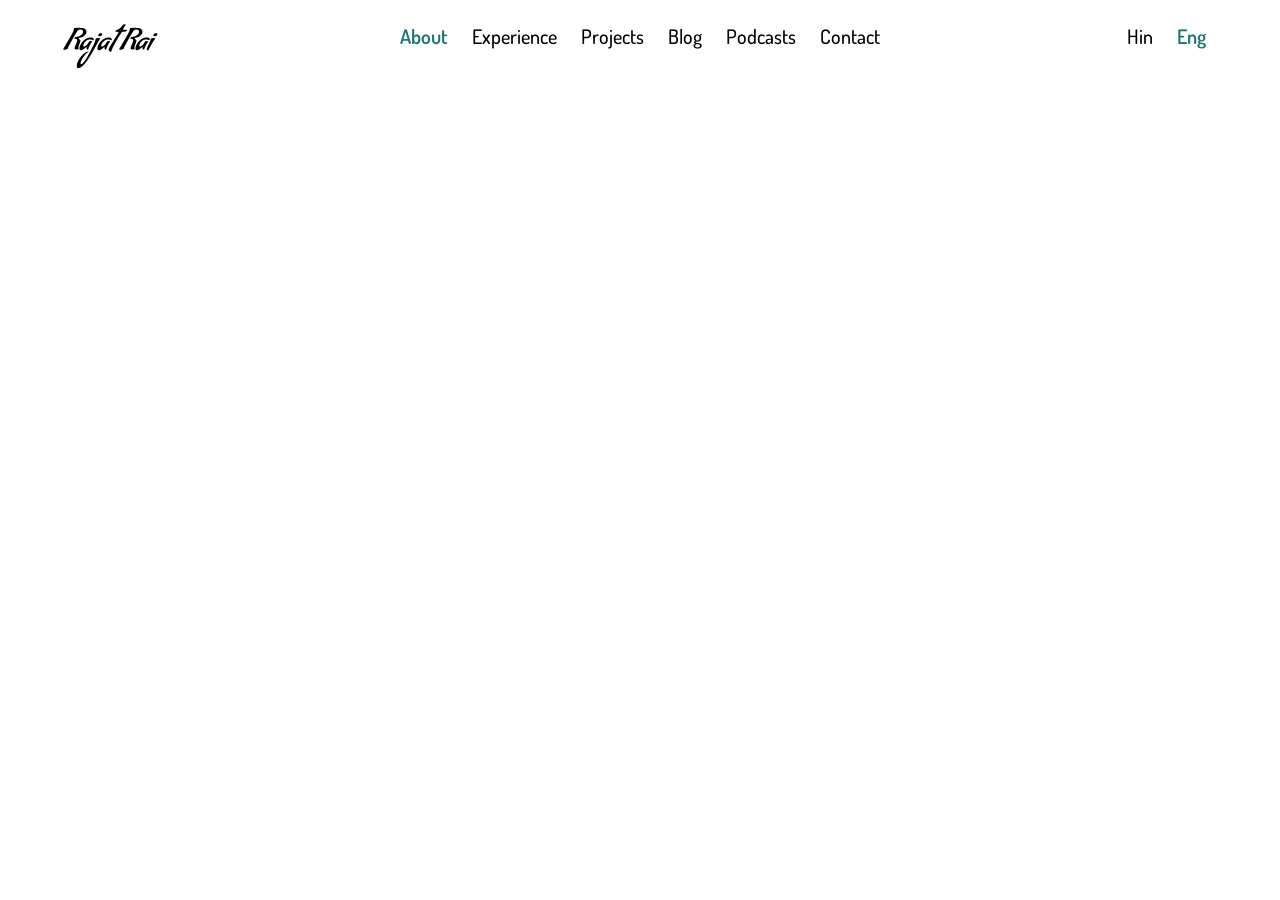
==== Index.html @ 8eec17de "Added New Template Modified the page" ====
<!DOCTYPE html>
<html>
    <head>
        <meta charset="Utf8">
        <meta name="viewport" content="width=device-width, initial-scale=1.0">
        <title>
            Rajat Rai
        </title>
        <link rel="Stylesheet" href="style.css">
        <link rel="preconnect" href="https://fonts.gstatic.com">
        <link href="https://fonts.googleapis.com/css2?family=Condiment&display=swap" rel="stylesheet"> 
        <link href="https://fonts.googleapis.com/css2?family=Condiment&family=Dosis:wght@300;400&display=swap" rel="stylesheet"> 
        <body>
            <div class="main-contain">
                <section class="one">
                        <div class="header">
                            <div class="logo">
                                <a href="//">Rajat Rai</a>
                            </div>
                            <div class="head-lang">
                                <a href="//">Hin</a>
                                <a class="active" href="//">Eng</a>
                            </div>
                            <div class="head-mid">
                                <a class="active" href="//">About</a>
                                <a href="//">Experience</a>
                                <a href="//">Projects</a>
                                <a href="//">Blog</a>
                                <a href="//">Podcasts</a>
                                <a href="//">Contact</a>
                            </div>
                            
                        </div>
                </section>
            </div>
        </body>
        


    </head>
</html>
---- style.css ----
* {
    box-sizing: border-box;
  }
  
body{
    margin:0;
    top:0;
}


.main-contain{
    margin: auto;
    width:90%;
}
.one{
    display: block;
}

.header{
    width: 100%;
    margin-top:2%;
    display:flexbox;
}
.header a.active{
    color:/*#30D5C8*/ #1a7870;
    font-weight: 600;
}
.header a:hover{
    color:#3d4747;
    font-weight: 600;
}
.logo{
    float: left;
    width: max-content;
}

.logo a{
    font-family: 'Condiment', cursive;
    font-size: 30px;
    color: black;
    text-decoration: none;
}


.head-mid{
    margin: auto;
    text-align: center;
    width: max-content;
   
}
.head-mid a{
    font-family: 'Dosis', sans-serif;
    font-size: 20px;
    color: black;
    text-decoration: none;
    padding: 10px;
    font-weight: 500;
}

.head-lang{
    float:right;
    margin-top: 0%;
    width: max-content;
}

.head-lang a{
    font-family: 'Dosis', sans-serif;
    font-size: 20px;
    color: black;
    text-decoration: none;
    padding: 10px;
    font-weight: 500;
}
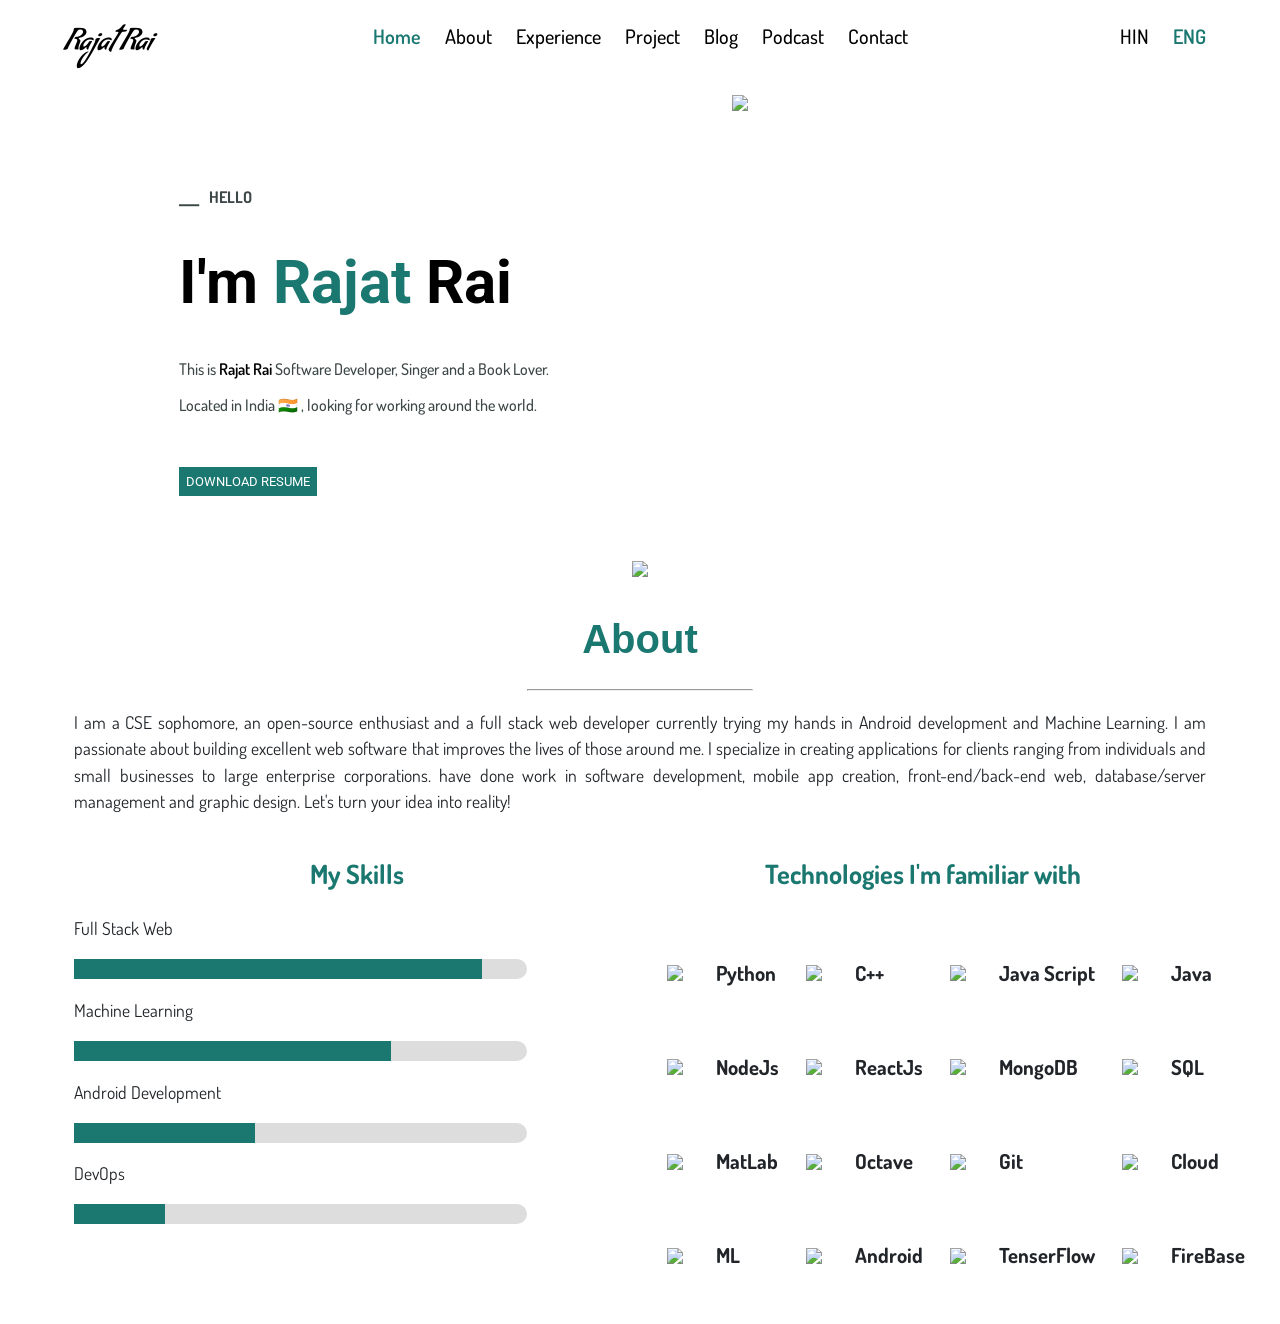
==== commit 7b96059c: "Add files via upload" ====
--- a/Index.html
+++ b/Index.html
@@ -10,29 +10,154 @@
         <link rel="preconnect" href="https://fonts.gstatic.com">
         <link href="https://fonts.googleapis.com/css2?family=Condiment&display=swap" rel="stylesheet"> 
         <link href="https://fonts.googleapis.com/css2?family=Condiment&family=Dosis:wght@300;400&display=swap" rel="stylesheet"> 
+        <link href="https://fonts.googleapis.com/css2?family=Roboto:wght@700&display=swap" rel="stylesheet"> 
         <body>
             <div class="main-contain">
-                <section class="one">
-                        <div class="header">
-                            <div class="logo">
-                                <a href="//">Rajat Rai</a>
+                    <div class="one">
+                            <div class="header">
+                                <div class="logo">
+                                    <a href="//">Rajat Rai</a>
+                                </div>
+                                <div class="head-lang">
+                                    <a href="//">Hin</a>
+                                    <a class="active" href="//">Eng</a>
+                                </div>
+                                <div class="head-mid">
+                                    <a class="active" href="//">Home</a>
+                                    <a href="//">About</a>
+                                    <a href="//">Experience</a>
+                                    <a href="//">Project</a>
+                                    <a href="//">Blog</a>
+                                    <a href="//">Podcast</a>
+                                    <a href="//">Contact</a>
+                                </div>
+                                
                             </div>
-                            <div class="head-lang">
-                                <a href="//">Hin</a>
-                                <a class="active" href="//">Eng</a>
+                            <div class="min-content">
+                                <div class="min-intro">
+                                    <div class="msg-1">
+                                        <span>&#9135;&#9135;&emsp13;&emsp13;Hello</span>
+                                    </div>
+                                    <div class="msg-2">
+                                        <h1>I'm <span style="color: #1a7870;">Rajat</span> Rai</h1>
+                                    </div>
+                                    <div class="msg-3">
+                                        <p>This is <span style="color:black;font-weight: 600;">Rajat Rai </span> Software Developer, Singer and a Book Lover.</p>
+                                        <p>Located in India 🇮🇳 , looking for working around the world.</p>
+                                    </div>
+                                    <br>
+                                    <br>
+                                    <div class="cv-button">
+                                        <button>Download Resume</button>
+                                    </div>
+                                </div>
+                                <div class="min-img">
+                                    <img src="images/model-image.png">
+                                </div>
+                                <div class="min-down">
+                                    <img class="vert-move" src="icons/down.svg">
+                                </div>
                             </div>
-                            <div class="head-mid">
-                                <a class="active" href="//">About</a>
-                                <a href="//">Experience</a>
-                                <a href="//">Projects</a>
-                                <a href="//">Blog</a>
-                                <a href="//">Podcasts</a>
-                                <a href="//">Contact</a>
+                    </div>
+                     <div class="two">
+                        <div class="abt-title">
+                            <h1>About</h1>
+                            <hr class="abt-hr">
+                            <div class=abt>
+                                <p>I am a CSE sophomore, an open-source enthusiast and a full stack web developer currently trying my hands in Android development and Machine Learning. I am passionate about building excellent web software that improves the lives of those around me. I specialize in creating applications for clients ranging from individuals and small businesses to large enterprise corporations. have done work in software development, mobile app creation, front-end/back-end web, database/server management and graphic design. Let's turn your idea into reality!</p>
                             </div>
-                            
                         </div>
-                </section>
+                        <div class="Skill-tech">
+                            <div class="skill">
+                                <h2>My Skills</h2>
+                                <p>Full Stack Web</p>
+                                <div class="container">
+                                <div class="skills web"></div>
+                                </div>
+
+                                <p>Machine Learning</p>
+                                <div class="container">
+                                <div class="skills ml"></div>
+                                </div>
+
+                                <p>Android Development</p>
+                                <div class="container">
+                                <div class="skills ad"></div>
+                                </div>
+
+                                <p>DevOps</p>
+                                <div class="container">
+                                <div class="skills do"></div>
+                                </div>
+                            </div>
+                            <div class="tech">
+                                <h2>Technologies I'm familiar with</h2>
+                                <table class="tech-table">
+                                    <tr>
+                                        <td><img src="Tech-logo/python.ico"></td>
+                                        <td><h3>Python</h3></td>
+
+                                        <td><img src="Tech-logo/cpp.ico"></td>
+                                        <td><h3>C++</h3></td>
+
+                                        <td><img src="Tech-logo/js.ico"></td>
+                                        <td><h3>Java Script</h3></td>
+
+                                        <td><img src="Tech-logo/java.ico"></td>
+                                        <td><h3>Java</h3></td>
+                                    </tr>
+                                    
+                                    <tr>
+                                        <td><img src="Tech-logo/node.ico"></td>
+                                        <td><h3>NodeJs</h3></td>
+
+                                        <td><img src="Tech-logo/react.ico"></td>
+                                        <td><h3>ReactJs</h3></td>
+
+                                        <td><img src="Tech-logo/mongo.ico"></td>
+                                        <td><h3>MongoDB</h3></td>
+
+                                        <td><img src="Tech-logo/sql.ico"></td>
+                                        <td><h3>SQL</h3></td>
+                                    </tr>
+
+                                    <tr>
+                                        <td><img src="Tech-logo/mat.ico"></td>
+                                        <td><h3>MatLab</h3></td>
+
+                                        <td><img src="Tech-logo/oc.ico"></td>
+                                        <td><h3>Octave</h3></td>
+
+                                        <td><img src="Tech-logo/git.ico"></td>
+                                        <td><h3>Git</h3></td>
+
+                                        <td><img src="Tech-logo/cloud.ico"></td>
+                                        <td><h3>Cloud</h3></td>
+                                    </tr>
+
+                                    <tr>
+                                        <td><img src="Tech-logo/ml.ico"></td>
+                                        <td><h3>ML</h3></td>
+
+                                        <td><img src="Tech-logo/an.ico"></td>
+                                        <td><h3>Android</h3></td>
+
+                                        <td><img src="Tech-logo/tf.ico"></td>
+                                        <td><h3>TenserFlow</h3></td>
+
+                                        <td><img src="Tech-logo/fire.ico"></td>
+                                        <td><h3>FireBase</h3></td>
+
+                                    </tr>
+                                    
+                                    
+                                </table>
+                                
+                            </div>
+                        </div>
+                    </div>
             </div>
+            
         </body>
         
 
--- a/style.css
+++ b/style.css
@@ -11,9 +11,12 @@
 .main-contain{
     margin: auto;
     width:90%;
+    height: 100%;
 }
 .one{
-    display: block;
+    display:inline-block;
+    width:100%;
+    
 }
 
 .header{
@@ -70,4 +73,165 @@
     text-decoration: none;
     padding: 10px;
     font-weight: 500;
+    text-transform: uppercase;
+}
+
+.min-content{
+    margin-top: 10%;
+    width:80%;
+    margin:auto;   
+    
+}
+
+.min-intro{
+    float:left;
+    margin-top: 15%;
+    width: 60%;
+}
+.msg-1{
+    font-family: 'Dosis', sans-serif;
+    color: #3d4747;
+    text-transform: uppercase;
+    font-weight: 700;
+}
+.msg-2{
+    font-family: 'Roboto', sans-serif;
+    font-size: 30px;
+}
+.msg-3{
+    font-family: 'Dosis', sans-serif;
+    color: #3d4747;
+    font-weight: 500;
+}
+
+.cv-button button{
+    border:0ch;
+    padding: 7px;
+    background-color: #1a7870;
+    color: #fff;
+    font-family: 'Roboto', sans-serif;
+    text-transform: uppercase;
+}
+.cv-button button:hover{
+    cursor: pointer;
+    background-color:#3d4747;
+    color: #fff;
+}
+
+.min-img{
+    margin-top: 5%;
+    float:right;
+    width: 40%;
+}
+.min-down{
+    margin: auto;
+    width: max-content;
+}
+.min-down img{
+    margin-top: 65px;
+    width:110px;
+}
+/* Image Up-down Movement*/
+img.vert-move {
+    -webkit-animation: mover 1s infinite  alternate;
+    animation: mover 1s infinite  alternate;
+}
+img.vert-move {
+    -webkit-animation: mover 1s infinite  alternate;
+    animation: mover 1s infinite  alternate;
+}
+@-webkit-keyframes mover {
+    0% { transform: translateY(0); }
+    100% { transform: translateY(-10px); }
+}
+@keyframes mover {
+    0% { transform: translateY(0); }
+    100% { transform: translateY(-10px); }
+}
+
+.two{
+    display:inline-block;
+    width:100%;
+    border-radius: 12px;
+    padding:10px;
+   
+}
+.abt-title{
+    font-family: "Poppins", sans-serif;
+    font-size: 20px;
+    text-align: center;
+    color: #1a7870;
+}
+.abt-hr{
+    width:20%;
+    color: #1a7870;
+}
+.abt{
+    font-family: 'Dosis', sans-serif;
+    font-size: 1.1rem;
+    font-weight: 400;
+    line-height: 1.5;
+    color: #212529;
+    text-align: justify;
+}
+.Skill-tech{
+    width:100%;
+    display: flex;
+    font-family: 'Dosis', sans-serif;
+    font-size: 1.1rem;
+    font-weight: 400;
+    line-height: 1.5;
+    color: #212529;
+}
+.Skill-tech h2{
+    text-align: center;
+    color: #1a7870;
+}
+
+.skill{
+    width:50%;
+    float:left;
+  
+
+}
+
+
+.container {
+    width: 80%; /* Full width */
+    background-color: #ddd; /* Grey background */
+    border-radius: 12px;
+  }
+  
+  .skills {
+    text-align: right; /* Right-align text */
+    padding-top: 10px; /* Add top padding */
+    padding-bottom: 10px; /* Add bottom padding */
+    color: white; /* White text color */
+  }
+  
+  .web{width: 90%; background-color:#1a7870;} 
+  .ml {width: 70%; background-color: #1a7870;} 
+  .ad{width: 40%; background-color: #1a7870;} 
+  .do {width: 20%; background-color: #1a7870;} 
+
+  
+.tech{
+    width:50%;
+    float: right;
+}
+.tech-table{
+    padding: 10px;
+}
+
+.tech-table table{
+display: flex;
+width: 100%;
+}
+td{
+    padding: 10px;
+}
+.tech-table img{
+    display: block;
+    width:32px;
+    padding:5px;
 }
